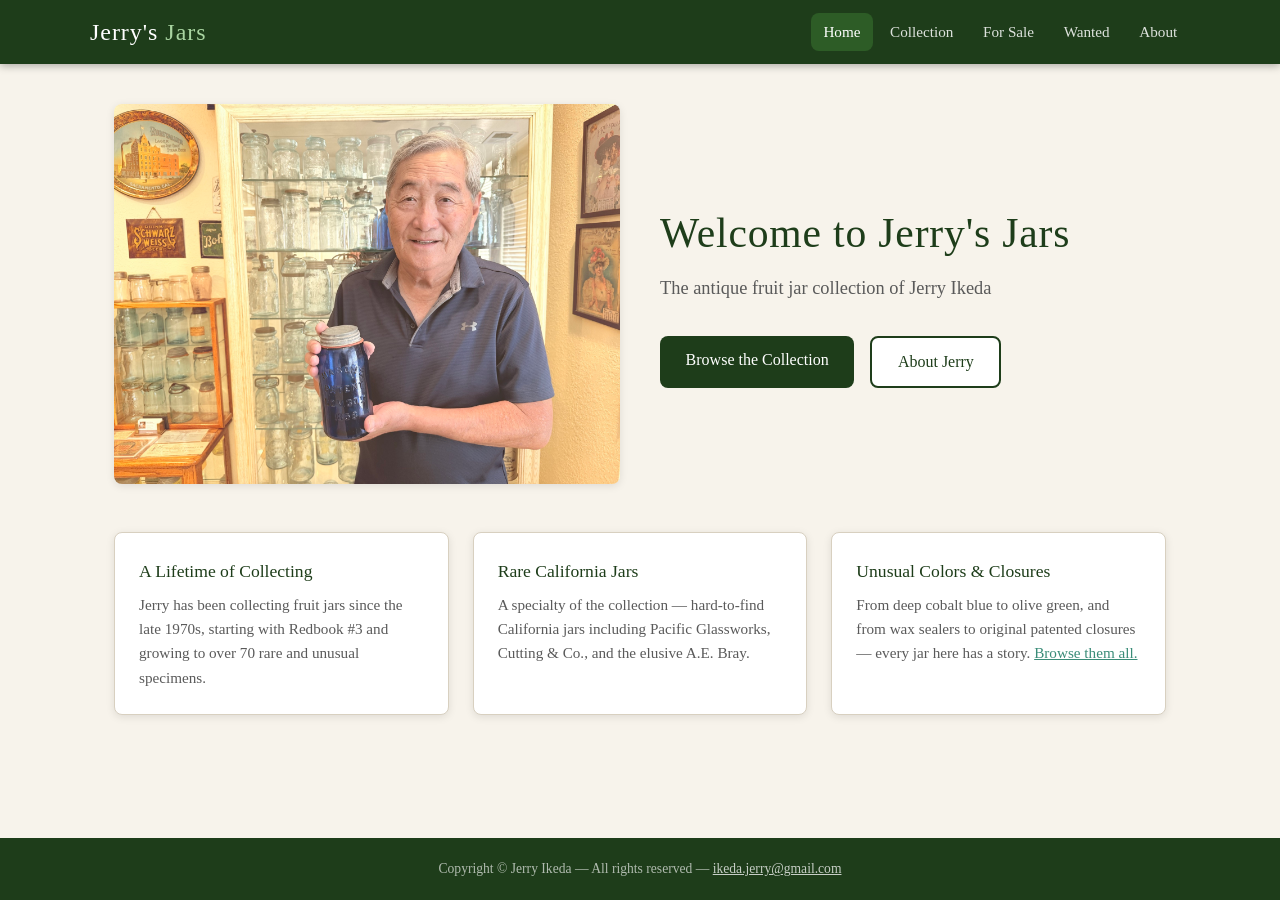
==== index.html @ cef100c2 "Initial build of jerrysjars.com Rebuilt from SquareSpace as a static HTML/CSS/JS site for Netlify ho" ====
<!DOCTYPE html>
<html lang="en">
<head>
  <meta charset="UTF-8">
  <meta name="viewport" content="width=device-width, initial-scale=1.0">
  <title>Jerry's Jars — Antique Fruit Jar Collection</title>
  <meta name="description" content="The antique fruit jar collection of Jerry Ikeda. Rare and unusual fruit jars collected over 40+ years.">
  <link rel="stylesheet" href="assets/style.css">
</head>
<body>

<header>
  <div class="header-inner">
    <div class="site-title"><a href="index.html">Jerry's <span>Jars</span></a></div>
    <nav>
      <a href="index.html" class="active">Home</a>
      <a href="collection.html">Collection</a>
      <a href="forsale.html">For Sale</a>
      <a href="wanted.html">Wanted</a>
      <a href="about.html">About</a>
    </nav>
  </div>
</header>

<main>
  <div class="hero-layout">
    <div class="hero-photo-wrap">
      <img src="images/hero.jpg" alt="Part of Jerry Ikeda's antique fruit jar collection" class="hero-photo">
    </div>

    <section class="hero">
      <h1>Welcome to Jerry's Jars</h1>
      <p class="subtitle">The antique fruit jar collection of Jerry Ikeda</p>
      <div class="hero-actions">
        <a href="collection.html" class="btn btn-primary">Browse the Collection</a>
        <a href="about.html" class="btn btn-secondary">About Jerry</a>
      </div>
    </section>
  </div>

  <div class="feature-grid">
    <div class="feature-card">
      <h2>A Lifetime of Collecting</h2>
      <p>Jerry has been collecting fruit jars since the late 1970s, starting with Redbook #3 and growing to over 70 rare and unusual specimens.</p>
    </div>
    <div class="feature-card">
      <h2>Rare California Jars</h2>
      <p>A specialty of the collection — hard-to-find California jars including Pacific Glassworks, Cutting &amp; Co., and the elusive A.E. Bray.</p>
    </div>
    <div class="feature-card">
      <h2>Unusual Colors &amp; Closures</h2>
      <p>From deep cobalt blue to olive green, and from wax sealers to original patented closures — every jar here has a story. <a href="collection.html">Browse them all.</a></p>
    </div>
  </div>
</main>

<footer>
  <p>Copyright &copy; Jerry Ikeda &mdash; All rights reserved &mdash; <a href="mailto:ikeda.jerry@gmail.com">ikeda.jerry@gmail.com</a></p>
</footer>

</body>
</html>
---- assets/style.css ----
/* Jerry's Jars — antique fruit jar collection site */

*, *::before, *::after { box-sizing: border-box; margin: 0; padding: 0; }

:root {
  --green-dark:   #1e3d1a;
  --green-mid:    #2d5c26;
  --aqua:         #3a8c78;
  --aqua-light:   #e8f5f2;
  --amber:        #b87a20;
  --cream:        #f7f3eb;
  --white:        #ffffff;
  --text:         #2c2c2c;
  --text-light:   #5a5a5a;
  --border:       #d8d0c0;
  --shadow:       0 2px 8px rgba(0,0,0,0.10);
  --shadow-hover: 0 6px 20px rgba(0,0,0,0.18);
  --radius:       8px;
}

html { scroll-behavior: smooth; }

body {
  font-family: Georgia, 'Times New Roman', serif;
  background: var(--cream);
  color: var(--text);
  line-height: 1.6;
  min-height: 100vh;
  display: flex;
  flex-direction: column;
}

/* ── Header ── */
header {
  background: var(--green-dark);
  color: var(--white);
  padding: 0 1.5rem;
  position: sticky;
  top: 0;
  z-index: 100;
  box-shadow: 0 2px 8px rgba(0,0,0,0.3);
}

.header-inner {
  max-width: 1100px;
  margin: 0 auto;
  display: flex;
  align-items: center;
  justify-content: space-between;
  height: 64px;
  gap: 1rem;
}

.site-title {
  font-size: 1.5rem;
  font-weight: normal;
  letter-spacing: 0.04em;
  white-space: nowrap;
}

.site-title a {
  color: inherit;
  text-decoration: none;
}

.site-title span {
  color: #a8d4a0;
}

nav {
  display: flex;
  gap: 0.25rem;
}

nav a {
  color: rgba(255,255,255,0.85);
  text-decoration: none;
  padding: 0.4rem 0.8rem;
  border-radius: var(--radius);
  font-size: 0.95rem;
  transition: background 0.15s, color 0.15s;
}

nav a:hover, nav a.active {
  background: var(--green-mid);
  color: #fff;
}

/* ── Main ── */
main {
  flex: 1;
  max-width: 1100px;
  width: 100%;
  margin: 0 auto;
  padding: 2.5rem 1.5rem;
}

/* ── Hero (home page) ── */
.hero {
  text-align: center;
  padding: 3rem 1rem 2rem;
}

.hero h1 {
  font-size: 2.6rem;
  color: var(--green-dark);
  font-weight: normal;
  margin-bottom: 0.75rem;
  letter-spacing: 0.02em;
}

.hero .subtitle {
  font-size: 1.15rem;
  color: var(--text-light);
  margin-bottom: 2rem;
}

.hero-actions {
  display: flex;
  gap: 1rem;
  justify-content: center;
  flex-wrap: wrap;
}

.btn {
  display: inline-block;
  padding: 0.7rem 1.6rem;
  border-radius: var(--radius);
  text-decoration: none;
  font-size: 1rem;
  transition: transform 0.15s, box-shadow 0.15s;
  font-family: inherit;
}

.btn:hover { transform: translateY(-2px); box-shadow: var(--shadow-hover); }

.btn-primary {
  background: var(--green-dark);
  color: #fff;
}

.btn-secondary {
  background: var(--white);
  color: var(--green-dark);
  border: 2px solid var(--green-dark);
}

/* ── Hero two-column layout ── */
.hero-layout {
  display: grid;
  grid-template-columns: 1fr 1fr;
  gap: 2.5rem;
  align-items: center;
  margin-bottom: 3rem;
}

.hero-photo-wrap {
  overflow: hidden;
  border-radius: var(--radius);
  box-shadow: var(--shadow);
}

.hero-photo {
  width: 100%;
  height: auto;
  display: block;
}

.hero {
  text-align: left;
  padding: 0;
}

.hero h1 { margin-bottom: 0.5rem; }
.hero .subtitle { margin-bottom: 2rem; }

.hero-actions { justify-content: flex-start; }

@media (max-width: 700px) {
  .hero-layout {
    grid-template-columns: 1fr;
  }
  .hero { text-align: center; }
  .hero-actions { justify-content: center; }
}

/* ── Home feature grid ── */
.feature-grid {
  display: grid;
  grid-template-columns: repeat(auto-fit, minmax(260px, 1fr));
  gap: 1.5rem;
  margin-top: 3rem;
}

.feature-card {
  background: var(--white);
  border: 1px solid var(--border);
  border-radius: var(--radius);
  padding: 1.5rem;
  box-shadow: var(--shadow);
}

.feature-card h2 {
  font-size: 1.1rem;
  color: var(--green-dark);
  margin-bottom: 0.5rem;
  font-weight: normal;
}

.feature-card p { color: var(--text-light); font-size: 0.95rem; }

.feature-card a { color: var(--aqua); }

/* ── Collection page ── */
.collection-header {
  display: flex;
  align-items: flex-end;
  justify-content: space-between;
  gap: 1rem;
  margin-bottom: 1.5rem;
  flex-wrap: wrap;
}

.collection-header h1 {
  font-size: 2rem;
  color: var(--green-dark);
  font-weight: normal;
}

.search-wrap {
  position: relative;
}

#search {
  padding: 0.55rem 1rem 0.55rem 2.4rem;
  border: 1px solid var(--border);
  border-radius: 999px;
  font-family: inherit;
  font-size: 0.95rem;
  background: var(--white);
  color: var(--text);
  width: 220px;
  transition: border-color 0.15s, box-shadow 0.15s;
  outline: none;
}

#search:focus {
  border-color: var(--aqua);
  box-shadow: 0 0 0 3px rgba(58,140,120,0.15);
}

.search-icon {
  position: absolute;
  left: 0.75rem;
  top: 50%;
  transform: translateY(-50%);
  color: var(--text-light);
  pointer-events: none;
  font-size: 0.9rem;
}

.jar-count {
  font-size: 0.9rem;
  color: var(--text-light);
  margin-bottom: 1rem;
}

.jar-grid {
  display: grid;
  grid-template-columns: repeat(auto-fill, minmax(200px, 1fr));
  gap: 1.25rem;
}

.jar-card {
  background: var(--white);
  border: 1px solid var(--border);
  border-radius: var(--radius);
  overflow: hidden;
  box-shadow: var(--shadow);
  cursor: pointer;
  transition: transform 0.15s, box-shadow 0.15s;
  display: flex;
  flex-direction: column;
}

.jar-card:hover {
  transform: translateY(-3px);
  box-shadow: var(--shadow-hover);
}

.jar-card img {
  width: 100%;
  aspect-ratio: 4/3;
  object-fit: cover;
  background: var(--aqua-light);
}

.jar-card-body {
  padding: 0.75rem;
  flex: 1;
}

.jar-card-name {
  font-size: 0.88rem;
  color: var(--green-dark);
  font-weight: bold;
  line-height: 1.3;
}

.no-results {
  grid-column: 1/-1;
  text-align: center;
  padding: 3rem;
  color: var(--text-light);
}

/* ── Modal ── */
.modal-backdrop {
  display: none;
  position: fixed;
  inset: 0;
  background: rgba(0,0,0,0.72);
  z-index: 200;
  align-items: center;
  justify-content: center;
  padding: 1rem;
}

.modal-backdrop.open {
  display: flex;
}

.modal {
  background: var(--white);
  border-radius: var(--radius);
  max-width: 700px;
  width: 100%;
  max-height: 90vh;
  overflow-y: auto;
  box-shadow: 0 20px 60px rgba(0,0,0,0.4);
  display: flex;
  flex-direction: column;
}

.modal-img {
  width: 100%;
  max-height: 360px;
  object-fit: contain;
  background: var(--aqua-light);
  padding: 1.5rem;
}

.modal-body {
  padding: 1.5rem;
}

.modal-name {
  font-size: 1.5rem;
  color: var(--green-dark);
  font-weight: normal;
  margin-bottom: 0.75rem;
}

.modal-desc {
  color: var(--text);
  font-size: 1rem;
  line-height: 1.7;
}

.modal-close {
  display: flex;
  justify-content: flex-end;
  padding: 0.75rem 1rem 0;
}

.modal-close button {
  background: none;
  border: none;
  font-size: 1.6rem;
  cursor: pointer;
  color: var(--text-light);
  line-height: 1;
  padding: 0.25rem 0.5rem;
  border-radius: var(--radius);
  transition: background 0.15s;
}

.modal-close button:hover {
  background: var(--cream);
  color: var(--text);
}

/* ── About page ── */
.about-title {
  font-size: 2rem;
  color: var(--green-dark);
  font-weight: normal;
  margin-bottom: 1.5rem;
}

.about-layout {
  display: grid;
  grid-template-columns: 1fr 1fr;
  gap: 2.5rem;
  align-items: start;
}

.about-photo {
  width: 100%;
  height: auto;
  border-radius: var(--radius);
  box-shadow: var(--shadow);
  display: block;
}

.about-content p {
  margin-bottom: 1.25rem;
  font-size: 1.05rem;
  line-height: 1.8;
}

.about-content a { color: var(--aqua); }

.about-signature {
  margin-top: 2rem;
  font-style: italic;
  color: var(--text-light);
}

@media (max-width: 700px) {
  .about-layout {
    grid-template-columns: 1fr;
  }
}

/* ── For Sale / Wanted listing pages ── */
.listing-page { max-width: 900px; }

.listing-page-header {
  margin-bottom: 2rem;
}

.listing-page-header h1 {
  font-size: 2rem;
  color: var(--green-dark);
  font-weight: normal;
  margin-bottom: 0.5rem;
}

.listing-page-header p { color: var(--text-light); font-size: 1rem; }
.listing-page-header a { color: var(--aqua); }

.listing-section-title {
  font-size: 1.1rem;
  font-weight: normal;
  color: var(--text-light);
  text-transform: uppercase;
  letter-spacing: 0.08em;
  border-bottom: 1px solid var(--border);
  padding-bottom: 0.4rem;
  margin: 2rem 0 1rem;
}

.listing-grid {
  display: grid;
  grid-template-columns: repeat(auto-fill, minmax(260px, 1fr));
  gap: 1.25rem;
}

.listing-card {
  background: var(--white);
  border: 1px solid var(--border);
  border-radius: var(--radius);
  box-shadow: var(--shadow);
  overflow: hidden;
  display: flex;
  flex-direction: column;
  position: relative;
}

.listing-card--sold {
  opacity: 0.6;
}

.listing-badge {
  display: inline-block;
  background: var(--aqua);
  color: #fff;
  font-size: 0.7rem;
  text-transform: uppercase;
  letter-spacing: 0.08em;
  padding: 0.25rem 0.6rem;
  border-radius: 0 0 var(--radius) 0;
  position: absolute;
  top: 0;
  left: 0;
}

.listing-badge--sold {
  background: var(--text-light);
}

.listing-card-body {
  padding: 1.25rem 1.25rem 1rem;
  flex: 1;
  display: flex;
  flex-direction: column;
  padding-top: 2rem;
}

.listing-name {
  font-size: 1.05rem;
  color: var(--green-dark);
  font-weight: bold;
  margin-bottom: 0.2rem;
}

.listing-meta {
  font-size: 0.85rem;
  color: var(--text-light);
  margin-bottom: 0.6rem;
  font-style: italic;
}

.listing-desc {
  font-size: 0.93rem;
  color: var(--text);
  line-height: 1.6;
  flex: 1;
  margin-bottom: 1rem;
}

.listing-footer {
  display: flex;
  align-items: center;
  justify-content: space-between;
  gap: 0.5rem;
  margin-top: auto;
}

.listing-price {
  font-size: 1.1rem;
  font-weight: bold;
  color: var(--amber);
}

.listing-price--sold {
  color: var(--text-light);
  font-style: italic;
  font-weight: normal;
  font-size: 0.9rem;
}

.listing-contact {
  display: inline-block;
  background: var(--green-dark);
  color: #fff;
  text-decoration: none;
  padding: 0.4rem 0.9rem;
  border-radius: var(--radius);
  font-size: 0.88rem;
  transition: background 0.15s;
}

.listing-contact:hover { background: var(--green-mid); }

.listing-empty-note {
  margin-top: 1.5rem;
  color: var(--text-light);
  font-size: 0.95rem;
  font-style: italic;
}

.listing-empty-note a { color: var(--aqua); }

/* ── Footer ── */
footer {
  background: var(--green-dark);
  color: rgba(255,255,255,0.65);
  text-align: center;
  padding: 1.25rem;
  font-size: 0.85rem;
  margin-top: auto;
}

footer a { color: rgba(255,255,255,0.75); }

/* ── Responsive ── */
@media (max-width: 600px) {
  .header-inner { height: auto; padding: 0.75rem 0; flex-direction: column; gap: 0.5rem; }
  nav a { padding: 0.3rem 0.6rem; font-size: 0.88rem; }
  .hero h1 { font-size: 1.8rem; }
  .collection-header { flex-direction: column; align-items: flex-start; }
  #search { width: 100%; }
  .jar-grid { grid-template-columns: repeat(auto-fill, minmax(150px, 1fr)); gap: 0.75rem; }
  .modal-img { max-height: 240px; }
}
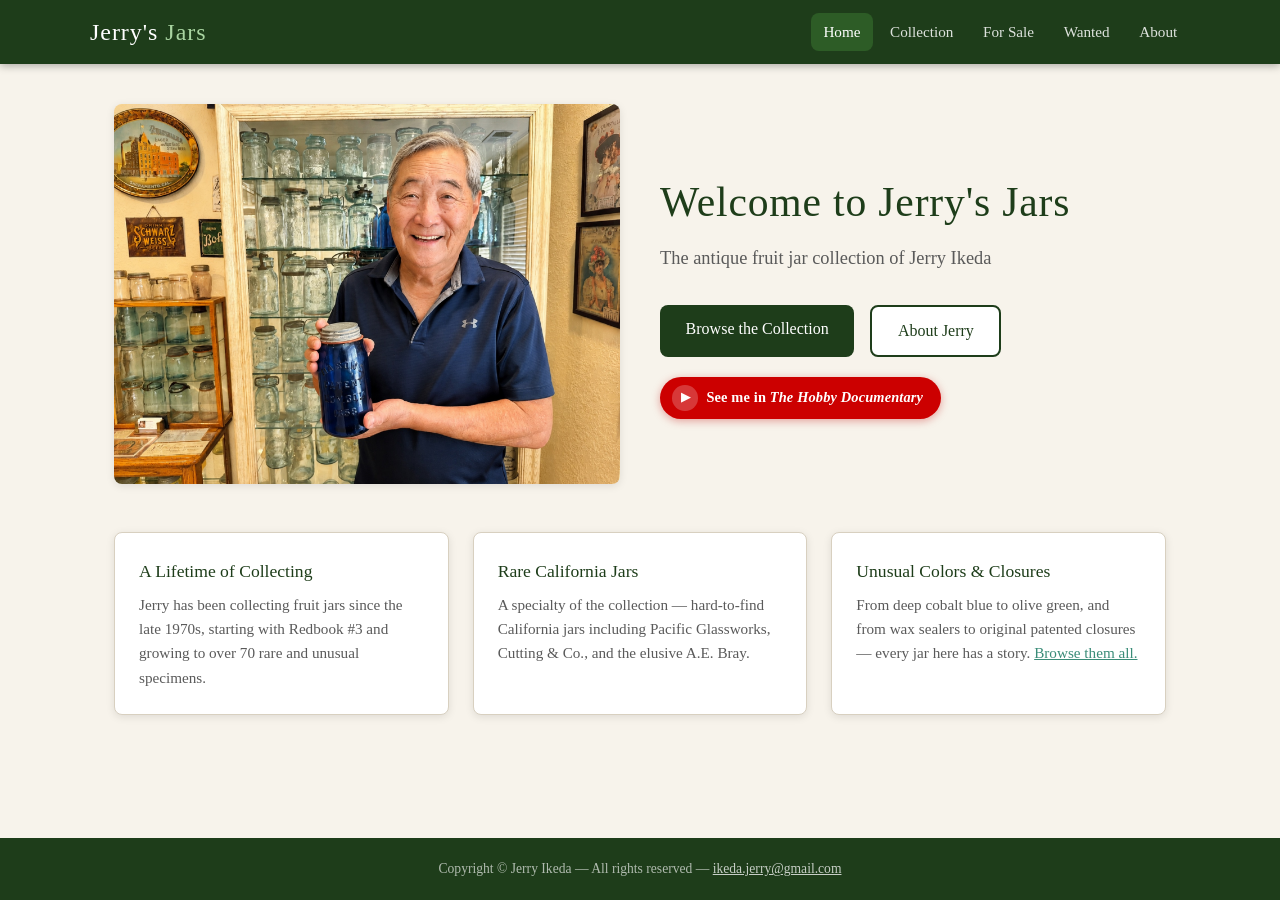
==== commit 7d565800: "Add documentary link badge to homepage Links to Jerry's appearance in The Hobby Documentary with a s" ====
--- a/index.html
+++ b/index.html
@@ -35,6 +35,10 @@
         <a href="collection.html" class="btn btn-primary">Browse the Collection</a>
         <a href="about.html" class="btn btn-secondary">About Jerry</a>
       </div>
+      <a href="https://youtu.be/VlDCEV3U0oI?si=pdWC03PDobagaDQF" target="_blank" rel="noopener" class="doc-badge">
+        <span class="doc-badge-play">&#9654;</span>
+        <span>See me in <em>The Hobby Documentary</em></span>
+      </a>
     </section>
   </div>
 
--- a/assets/style.css
+++ b/assets/style.css
@@ -122,6 +122,46 @@
   flex-wrap: wrap;
 }
 
+.doc-badge {
+  display: inline-flex;
+  align-items: center;
+  gap: 0.55rem;
+  margin-top: 1.25rem;
+  padding: 0.5rem 1.1rem 0.5rem 0.75rem;
+  background: #c00;
+  color: #fff;
+  border-radius: 2rem;
+  text-decoration: none;
+  font-size: 0.9rem;
+  font-weight: 600;
+  letter-spacing: 0.01em;
+  box-shadow: 0 2px 8px rgba(192,0,0,0.35);
+  transition: background 0.15s, box-shadow 0.15s, transform 0.15s;
+}
+
+.doc-badge:hover {
+  background: #a00;
+  box-shadow: 0 4px 16px rgba(192,0,0,0.45);
+  transform: translateY(-1px);
+}
+
+.doc-badge em {
+  font-style: italic;
+}
+
+.doc-badge-play {
+  font-size: 0.75rem;
+  background: rgba(255,255,255,0.22);
+  border-radius: 50%;
+  width: 1.6rem;
+  height: 1.6rem;
+  display: flex;
+  align-items: center;
+  justify-content: center;
+  flex-shrink: 0;
+  padding-left: 0.1rem;
+}
+
 .btn {
   display: inline-block;
   padding: 0.7rem 1.6rem;
@@ -212,19 +252,28 @@
 .feature-card a { color: var(--aqua); }
 
 /* ── Collection page ── */
+main.collection-main {
+  padding-top: 2rem;
+}
+
 .collection-header {
   display: flex;
-  align-items: flex-end;
-  justify-content: space-between;
-  gap: 1rem;
+  flex-direction: column;
+  align-items: center;
+  gap: 0.75rem;
   margin-bottom: 1.5rem;
-  flex-wrap: wrap;
-}
-
-.collection-header h1 {
-  font-size: 2rem;
-  color: var(--green-dark);
-  font-weight: normal;
+}
+
+.collection-header-img {
+  max-width: 640px;
+  width: 100%;
+  height: auto;
+}
+
+.collection-search-row {
+  display: flex;
+  width: 100%;
+  justify-content: flex-end;
 }
 
 .search-wrap {
@@ -239,7 +288,7 @@
   font-size: 0.95rem;
   background: var(--white);
   color: var(--text);
-  width: 220px;
+  width: 360px;
   transition: border-color 0.15s, box-shadow 0.15s;
   outline: none;
 }
@@ -333,7 +382,7 @@
 .modal {
   background: var(--white);
   border-radius: var(--radius);
-  max-width: 700px;
+  max-width: 900px;
   width: 100%;
   max-height: 90vh;
   overflow-y: auto;
@@ -342,13 +391,47 @@
   flex-direction: column;
 }
 
+.modal-img-wrap {
+  position: relative;
+  display: flex;
+  align-items: center;
+}
+
 .modal-img {
   width: 100%;
-  max-height: 360px;
+  max-height: 560px;
   object-fit: contain;
   background: var(--aqua-light);
   padding: 1.5rem;
 }
+
+.modal-nav {
+  position: absolute;
+  top: 50%;
+  transform: translateY(-50%);
+  background: rgba(0,0,0,0.38);
+  border: none;
+  color: #fff;
+  font-size: 2.8rem;
+  line-height: 1;
+  cursor: pointer;
+  padding: 0.3rem 0.7rem;
+  border-radius: var(--radius);
+  z-index: 10;
+  transition: background 0.15s;
+}
+
+.modal-nav:hover:not(:disabled) {
+  background: rgba(0,0,0,0.62);
+}
+
+.modal-nav:disabled {
+  opacity: 0.2;
+  cursor: default;
+}
+
+.modal-prev { left: 0.6rem; }
+.modal-next { right: 0.6rem; }
 
 .modal-body {
   padding: 1.5rem;
@@ -432,6 +515,33 @@
     grid-template-columns: 1fr;
   }
 }
+
+/* ── Wanted page ── */
+.wanted-v2 { max-width: 780px; }
+.wanted-v2 h1 { font-size: 2rem; color: var(--green-dark); font-weight: normal; margin-bottom: 0.5rem; }
+.wanted-v2-intro { color: var(--text-light); margin-bottom: 2.5rem; }
+.wanted-v2-intro a { color: var(--aqua); }
+.wanted-v2-block { margin-bottom: 2rem; }
+.wanted-v2-block h2 {
+  font-size: 1rem;
+  font-weight: bold;
+  color: var(--green-dark);
+  margin-bottom: 0.5rem;
+  padding-bottom: 0.4rem;
+  border-bottom: 2px solid var(--green-dark);
+}
+.wanted-v2-table { display: flex; flex-direction: column; }
+.wanted-v2-row {
+  display: grid;
+  grid-template-columns: 1fr 2fr;
+  gap: 1rem;
+  padding: 0.6rem 0.75rem;
+  align-items: center;
+}
+.wanted-v2-row:nth-child(odd) { background: var(--aqua-light); border-radius: var(--radius); }
+.wanted-v2-item { font-weight: bold; color: var(--green-dark); font-size: 0.95rem; }
+.wanted-v2-desc { color: var(--text-light); font-size: 0.95rem; }
+.wanted-v2-contact { margin-top: 2rem; }
 
 /* ── For Sale / Wanted listing pages ── */
 .listing-page { max-width: 900px; }
@@ -590,7 +700,9 @@
   .header-inner { height: auto; padding: 0.75rem 0; flex-direction: column; gap: 0.5rem; }
   nav a { padding: 0.3rem 0.6rem; font-size: 0.88rem; }
   .hero h1 { font-size: 1.8rem; }
-  .collection-header { flex-direction: column; align-items: flex-start; }
+  .collection-header { align-items: center; }
+  .collection-header-img { max-width: 100%; }
+  .collection-search-row { justify-content: center; }
   #search { width: 100%; }
   .jar-grid { grid-template-columns: repeat(auto-fill, minmax(150px, 1fr)); gap: 0.75rem; }
   .modal-img { max-height: 240px; }
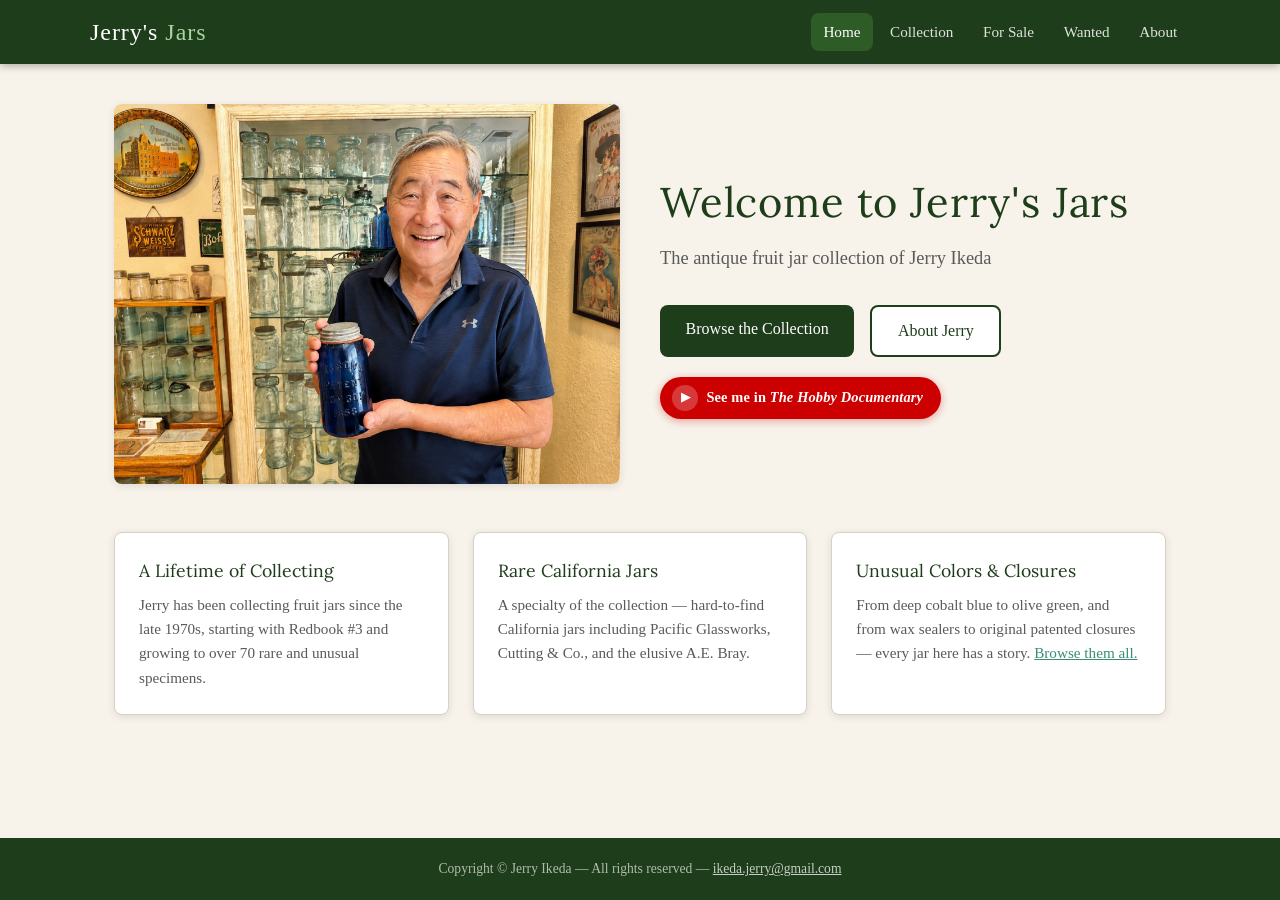
==== commit 38ed206a: "Add polish, update jar names, and add two new jars - Add SVG favicon, Lora font for headings, and Op" ====
--- a/index.html
+++ b/index.html
@@ -5,6 +5,15 @@
   <meta name="viewport" content="width=device-width, initial-scale=1.0">
   <title>Jerry's Jars — Antique Fruit Jar Collection</title>
   <meta name="description" content="The antique fruit jar collection of Jerry Ikeda. Rare and unusual fruit jars collected over 40+ years.">
+  <link rel="icon" href="images/favicon.svg" type="image/svg+xml">
+  <meta property="og:type" content="website">
+  <meta property="og:url" content="https://jerrysjars.com/">
+  <meta property="og:title" content="Jerry's Jars — Antique Fruit Jar Collection">
+  <meta property="og:description" content="The antique fruit jar collection of Jerry Ikeda. Rare and unusual fruit jars collected over 40+ years.">
+  <meta property="og:image" content="https://jerrysjars.com/images/hero.jpg">
+  <link rel="preconnect" href="https://fonts.googleapis.com">
+  <link rel="preconnect" href="https://fonts.gstatic.com" crossorigin>
+  <link href="https://fonts.googleapis.com/css2?family=Lora:ital,wght@0,400;0,600;1,400&display=swap" rel="stylesheet">
   <link rel="stylesheet" href="assets/style.css">
 </head>
 <body>
--- a/assets/style.css
+++ b/assets/style.css
@@ -20,6 +20,8 @@
 
 html { scroll-behavior: smooth; }
 
+h1, h2, h3 { font-family: 'Lora', Georgia, serif; }
+
 body {
   font-family: Georgia, 'Times New Roman', serif;
   background: var(--cream);
